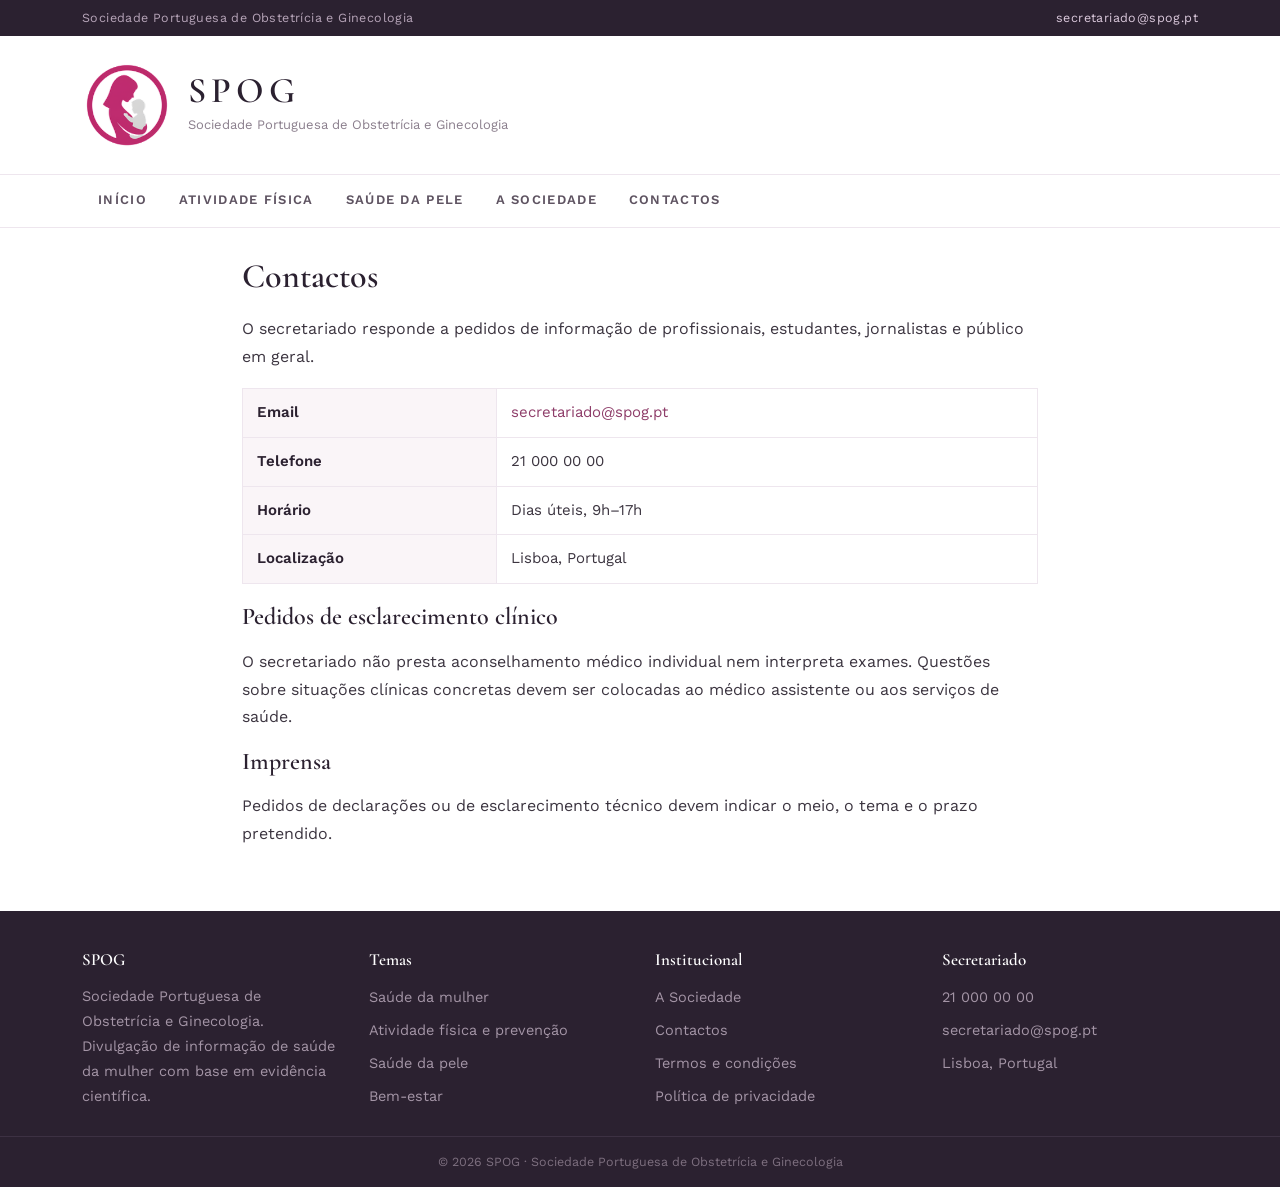
==== contactos/index.html @ cf273bd4 "Site" ====
<!doctype html>
<html lang="pt-PT"><head><meta charset="utf-8"><meta name="viewport" content="width=device-width,initial-scale=1">
<title>Contactos &mdash; SPOG</title><meta name="description" content="Contactos do secretariado."><link rel="preconnect" href="https://fonts.googleapis.com"><link rel="preconnect" href="https://fonts.gstatic.com" crossorigin><link href="https://fonts.googleapis.com/css2?family=Cormorant+Garamond:wght@600;700&family=Work+Sans:wght@400;600;700&display=swap" rel="stylesheet"><link rel="stylesheet" href="/style.css">
</head><body>
<div class="thin"><div class="w"><span>Sociedade Portuguesa de Obstetrícia e Ginecologia</span><span><a href="mailto:secretariado@spog.pt">secretariado@spog.pt</a></span></div></div>
<header class="hd"><div class="w"><img src="/images/logo.png" alt="SPOG" width="90" height="90">
<div><div class="ab">SPOG</div><div class="fl">Sociedade Portuguesa de Obstetrícia e Ginecologia</div></div></div></header>
<nav class="nb"><ul><li><a href="/">Início</a></li><li><a href="/sociedade-portuguesa-obstetricia/">Atividade física</a></li><li><a href="/dicas-de-tratamentos-para-a-celulite/">Saúde da pele</a></li><li><a href="/sobre/">A Sociedade</a></li><li><a href="/contactos/">Contactos</a></li></ul></nav>
<div class="pgs"><h1>Contactos</h1><p>O secretariado responde a pedidos de informação de profissionais, estudantes, jornalistas e público em geral.</p><table class="tg"><tr><th>Email</th><td><a href="mailto:secretariado@spog.pt">secretariado@spog.pt</a></td></tr><tr><th>Telefone</th><td>21 000 00 00</td></tr><tr><th>Horário</th><td>Dias úteis, 9h&ndash;17h</td></tr><tr><th>Localização</th><td>Lisboa, Portugal</td></tr></table><h2>Pedidos de esclarecimento clínico</h2><p>O secretariado não presta aconselhamento médico individual nem interpreta exames. Questões sobre situações clínicas concretas devem ser colocadas ao médico assistente ou aos serviços de saúde.</p><h2>Imprensa</h2><p>Pedidos de declarações ou de esclarecimento técnico devem indicar o meio, o tema e o prazo pretendido.</p></div>
<footer class="ft"><div class="w">
<div><h5>SPOG</h5><p>Sociedade Portuguesa de Obstetrícia e Ginecologia. Divulgação de informação de saúde da mulher com base em evidência científica.</p></div>
<div><h5>Temas</h5><ul><li>Saúde da mulher</li><li>Atividade física e prevenção</li><li>Saúde da pele</li><li>Bem-estar</li></ul></div>
<div><h5>Institucional</h5><ul><li><a href="/sobre/">A Sociedade</a></li><li><a href="/contactos/">Contactos</a></li><li><a href="/termos-e-condicoes/">Termos e condições</a></li><li><a href="/politica-de-privacidade/">Política de privacidade</a></li></ul></div>
<div><h5>Secretariado</h5><ul><li>21 000 00 00</li><li><a href="mailto:secretariado@spog.pt">secretariado@spog.pt</a></li><li>Lisboa, Portugal</li></ul></div>
</div><div class="cl">&copy; 2026 SPOG &middot; Sociedade Portuguesa de Obstetrícia e Ginecologia</div></footer>
</body></html>
---- style.css ----
*{box-sizing:border-box}
body{margin:0;background:#fff;color:#3c3540;font:16px/1.72 "Work Sans",-apple-system,Segoe UI,sans-serif}
a{color:#8e3d69;text-decoration:none}a:hover{text-decoration:underline}
h1,h2,h3,h4,h5{font-family:"Cormorant Garamond",Georgia,serif;color:#2b2130;line-height:1.24;margin:0 0 .5em;font-weight:600}
img{max-width:100%;display:block}
.thin{background:#2b2130;color:#b6a4b8;font-size:12.5px;letter-spacing:.4px}
.thin .w{max-width:1160px;margin:0 auto;padding:7px 22px;display:flex;justify-content:space-between;gap:12px;flex-wrap:wrap}
.thin a{color:#dbc9dc}
.hd{background:#fff;border-bottom:1px solid #eee6ee}
.hd .w{max-width:1160px;margin:0 auto;padding:24px 22px;display:flex;align-items:center;gap:16px;flex-wrap:wrap}
.hd img{width:90px;height:90px;object-fit:contain}
.hd .ab{font-family:"Cormorant Garamond",serif;font-size:36px;font-weight:600;color:#2b2130;letter-spacing:5px;line-height:1}
.hd .fl{font-size:13px;color:#8b7f8d;margin-top:5px}
.nb{border-bottom:1px solid #eee6ee}
.nb ul{max-width:1160px;margin:0 auto;padding:0 22px;list-style:none;display:flex;flex-wrap:wrap}
.nb a{display:block;padding:14px 16px;font-size:13px;font-weight:600;letter-spacing:1.3px;text-transform:uppercase;color:#5e5361;border-bottom:3px solid transparent;margin-bottom:-1px}
.nb a:hover{color:#8e3d69;border-bottom-color:#8e3d69;text-decoration:none}
.stmt{background:#faf5f8;border-bottom:1px solid #f0e5ec;padding:44px 22px;text-align:center}
.stmt h1{font-size:33px;max-width:760px;margin:0 auto .4em}
.stmt p{max-width:680px;margin:0 auto;color:#6d6270;font-size:17px}
.duo{max-width:1160px;margin:30px auto 6px;padding:0 22px;display:grid;grid-template-columns:1fr 1fr;gap:22px}
@media(max-width:760px){.duo{grid-template-columns:1fr}}
.duo .c{border:1px solid #eee6ee;border-top:4px solid #8e3d69;padding:22px 24px}
.duo .c h4{font-size:21px;margin-bottom:.35em}
.duo .c p{margin:0;font-size:14.5px;color:#6d6270}
.main{max-width:1160px;margin:0 auto;padding:26px 22px 46px;display:grid;grid-template-columns:250px 1fr;gap:38px;align-items:start}
@media(max-width:900px){.main{grid-template-columns:1fr}}
.snav h5{font-size:12.5px;letter-spacing:1.9px;text-transform:uppercase;color:#8e3d69;font-family:"Work Sans",sans-serif;font-weight:700;margin:0 0 11px;padding-bottom:8px;border-bottom:1px solid #eee6ee}
.snav ul{list-style:none;margin:0 0 28px;padding:0}
.snav li{border-bottom:1px solid #f5eff4}
.snav a{display:block;padding:10px 0;font-size:14.5px;color:#4e444f}
.snav a:hover{color:#8e3d69;text-decoration:none}
.note{background:#faf5f8;border:1px solid #f0e5ec;padding:15px;font-size:13.5px;color:#6d6270;line-height:1.6}
.pub{border-bottom:1px solid #eee6ee;padding-bottom:30px;margin-bottom:30px}
.pub:last-child{border:0}
.pub .lbl{display:inline-block;background:#f3e8ef;color:#8e3d69;font-size:11px;font-weight:700;letter-spacing:1.7px;text-transform:uppercase;padding:4px 11px;margin-bottom:11px}
.pub h2{font-size:31px}.pub h2 a{color:#2b2130}
.pub .src{font-size:12.5px;color:#928693;margin-bottom:16px}
.pub .pic{width:100%;height:300px;object-fit:cover;margin:0 0 20px}
.pub .pic.s{height:220px}
.pub h3{font-size:22px;margin-top:1.5em}
.pub ul,.pub ol{padding-left:20px}.pub li{margin:.28em 0}
.pub .mr{display:inline-block;margin-top:12px;font-size:12.5px;font-weight:700;letter-spacing:1.4px;text-transform:uppercase;color:#8e3d69}
.ft{background:#2b2130;color:#a495a6;font-size:14.5px}
.ft .w{max-width:1160px;margin:0 auto;padding:38px 22px 12px;display:grid;grid-template-columns:repeat(auto-fit,minmax(215px,1fr));gap:30px}
.ft h5{color:#fff;font-size:17px;margin:0 0 12px}
.ft a{color:#a495a6}.ft ul{list-style:none;margin:0;padding:0}.ft li{padding:4px 0}
.ft .cl{border-top:1px solid #3d3143;text-align:center;padding:14px 22px;font-size:12.5px;color:#7d6f7f}
.pgs{max-width:840px;margin:0 auto;padding:28px 22px 48px}
.pgs h1{font-size:34px}
.tg{width:100%;border-collapse:collapse;margin:18px 0}
.tg th,.tg td{border:1px solid #eee6ee;padding:11px 14px;text-align:left;font-size:15px}
.tg th{background:#faf5f8;width:32%;font-weight:600;color:#2b2130}
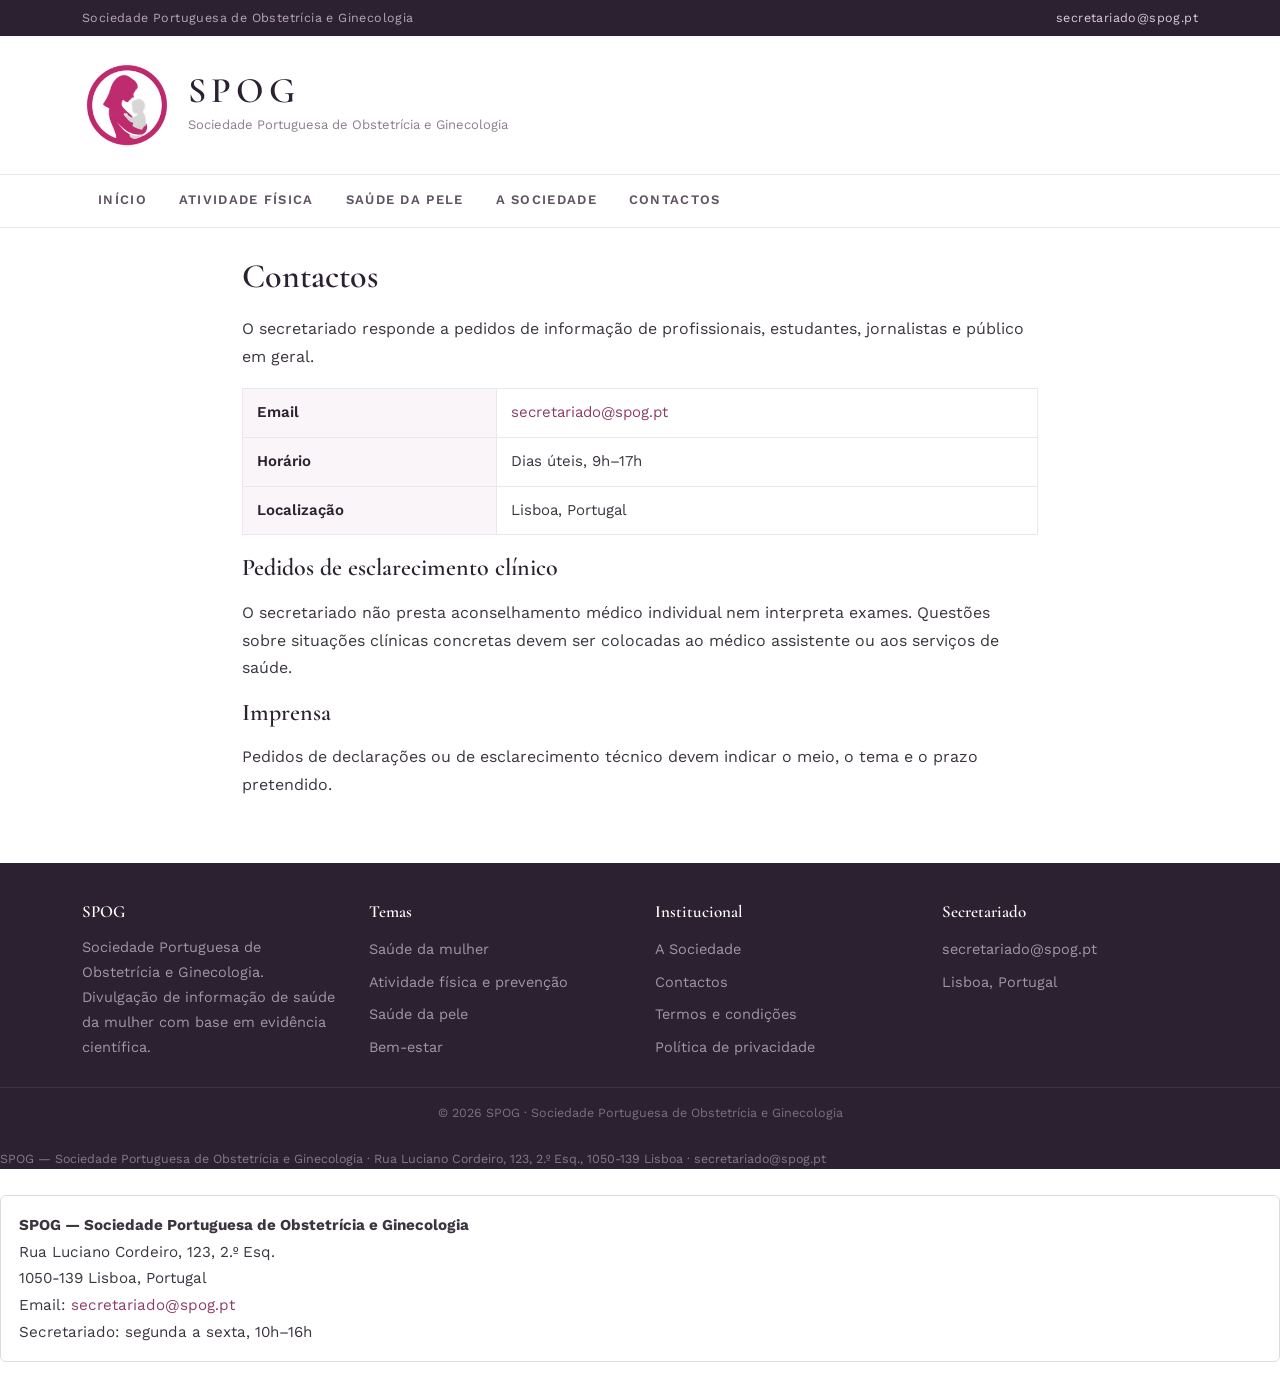
==== commit fc8de935: "Contactos com morada e email, schema JSON-LD" ====
--- a/contactos/index.html
+++ b/contactos/index.html
@@ -1,16 +1,17 @@
-<!doctype html>
-<html lang="pt-PT"><head><meta charset="utf-8"><meta name="viewport" content="width=device-width,initial-scale=1">
-<title>Contactos &mdash; SPOG</title><meta name="description" content="Contactos do secretariado."><link rel="preconnect" href="https://fonts.googleapis.com"><link rel="preconnect" href="https://fonts.gstatic.com" crossorigin><link href="https://fonts.googleapis.com/css2?family=Cormorant+Garamond:wght@600;700&family=Work+Sans:wght@400;600;700&display=swap" rel="stylesheet"><link rel="stylesheet" href="/style.css">
-</head><body>
+<!DOCTYPE html>
+
+<html lang="pt-PT"><head><meta charset="utf-8"/><meta content="width=device-width,initial-scale=1" name="viewport"/>
+<title>Contactos — SPOG</title><meta content="Contactos do secretariado." name="description"/><link href="https://fonts.googleapis.com" rel="preconnect"/><link crossorigin="" href="https://fonts.gstatic.com" rel="preconnect"/><link href="https://fonts.googleapis.com/css2?family=Cormorant+Garamond:wght@600;700&amp;family=Work+Sans:wght@400;600;700&amp;display=swap" rel="stylesheet"/><link href="/style.css" rel="stylesheet"/>
+<link href="https://spog.pt/contactos/" rel="canonical"/><meta content="article" property="og:type"/><meta content="Contactos — SPOG" property="og:title"/><meta content="Contactos do secretariado." property="og:description"/><meta content="https://spog.pt/contactos/" property="og:url"/><meta content="pt_PT" property="og:locale"/><meta content="index,follow,max-image-preview:large" name="robots"/><script type="application/ld+json">[{"@context":"https://schema.org","@type":"Organization","@id":"https://spog.pt/#organizacao","name":"SPOG — Sociedade Portuguesa de Obstetrícia e Ginecologia","url":"https://spog.pt/","description":"Divulgação de informação clínica em obstetrícia e ginecologia.","email":"secretariado@spog.pt","foundingDate":"2004","address":{"@type":"PostalAddress","streetAddress":"Rua Luciano Cordeiro, 123, 2.º Esq.","postalCode":"1050-139","addressLocality":"Lisboa","addressRegion":"Lisboa","addressCountry":"PT"},"contactPoint":{"@type":"ContactPoint","contactType":"customer support","email":"secretariado@spog.pt","availableLanguage":["Portuguese"]},"logo":{"@type":"ImageObject","url":"https://spog.pt/images/logo.png"}},{"@context":"https://schema.org","@type":"WebSite","@id":"https://spog.pt/#site","url":"https://spog.pt/","name":"SPOG — Sociedade Portuguesa de Obstetrícia e Ginecologia","inLanguage":"pt-PT","publisher":{"@id":"https://spog.pt/#organizacao"}}]</script></head><body>
 <div class="thin"><div class="w"><span>Sociedade Portuguesa de Obstetrícia e Ginecologia</span><span><a href="mailto:secretariado@spog.pt">secretariado@spog.pt</a></span></div></div>
-<header class="hd"><div class="w"><img src="/images/logo.png" alt="SPOG" width="90" height="90">
+<header class="hd"><div class="w"><img alt="SPOG" height="90" src="/images/logo.png" width="90"/>
 <div><div class="ab">SPOG</div><div class="fl">Sociedade Portuguesa de Obstetrícia e Ginecologia</div></div></div></header>
 <nav class="nb"><ul><li><a href="/">Início</a></li><li><a href="/sociedade-portuguesa-obstetricia/">Atividade física</a></li><li><a href="/dicas-de-tratamentos-para-a-celulite/">Saúde da pele</a></li><li><a href="/sobre/">A Sociedade</a></li><li><a href="/contactos/">Contactos</a></li></ul></nav>
-<div class="pgs"><h1>Contactos</h1><p>O secretariado responde a pedidos de informação de profissionais, estudantes, jornalistas e público em geral.</p><table class="tg"><tr><th>Email</th><td><a href="mailto:secretariado@spog.pt">secretariado@spog.pt</a></td></tr><tr><th>Telefone</th><td>21 000 00 00</td></tr><tr><th>Horário</th><td>Dias úteis, 9h&ndash;17h</td></tr><tr><th>Localização</th><td>Lisboa, Portugal</td></tr></table><h2>Pedidos de esclarecimento clínico</h2><p>O secretariado não presta aconselhamento médico individual nem interpreta exames. Questões sobre situações clínicas concretas devem ser colocadas ao médico assistente ou aos serviços de saúde.</p><h2>Imprensa</h2><p>Pedidos de declarações ou de esclarecimento técnico devem indicar o meio, o tema e o prazo pretendido.</p></div>
+<div class="pgs"><h1>Contactos</h1><p>O secretariado responde a pedidos de informação de profissionais, estudantes, jornalistas e público em geral.</p><table class="tg"><tr><th>Email</th><td><a href="mailto:secretariado@spog.pt">secretariado@spog.pt</a></td></tr><tr><th>Horário</th><td>Dias úteis, 9h–17h</td></tr><tr><th>Localização</th><td>Lisboa, Portugal</td></tr></table><h2>Pedidos de esclarecimento clínico</h2><p>O secretariado não presta aconselhamento médico individual nem interpreta exames. Questões sobre situações clínicas concretas devem ser colocadas ao médico assistente ou aos serviços de saúde.</p><h2>Imprensa</h2><p>Pedidos de declarações ou de esclarecimento técnico devem indicar o meio, o tema e o prazo pretendido.</p></div>
 <footer class="ft"><div class="w">
 <div><h5>SPOG</h5><p>Sociedade Portuguesa de Obstetrícia e Ginecologia. Divulgação de informação de saúde da mulher com base em evidência científica.</p></div>
 <div><h5>Temas</h5><ul><li>Saúde da mulher</li><li>Atividade física e prevenção</li><li>Saúde da pele</li><li>Bem-estar</li></ul></div>
 <div><h5>Institucional</h5><ul><li><a href="/sobre/">A Sociedade</a></li><li><a href="/contactos/">Contactos</a></li><li><a href="/termos-e-condicoes/">Termos e condições</a></li><li><a href="/politica-de-privacidade/">Política de privacidade</a></li></ul></div>
-<div><h5>Secretariado</h5><ul><li>21 000 00 00</li><li><a href="mailto:secretariado@spog.pt">secretariado@spog.pt</a></li><li>Lisboa, Portugal</li></ul></div>
-</div><div class="cl">&copy; 2026 SPOG &middot; Sociedade Portuguesa de Obstetrícia e Ginecologia</div></footer>
-</body></html>+<div><h5>Secretariado</h5><ul><li><a href="mailto:secretariado@spog.pt">secretariado@spog.pt</a></li><li>Lisboa, Portugal</li></ul></div>
+</div><div class="cl">© 2026 SPOG · Sociedade Portuguesa de Obstetrícia e Ginecologia</div><p class="ficha-rodape" style="font-size:.86em;opacity:.75;margin:10px 0 0">SPOG — Sociedade Portuguesa de Obstetrícia e Ginecologia · Rua Luciano Cordeiro, 123, 2.º Esq., 1050-139 Lisboa · secretariado@spog.pt</p></footer>
+<div class="ficha-contacto" style="margin:26px 0;padding:16px 18px;border:1px solid rgba(128,128,128,.28);border-radius:6px;font-size:.95em;line-height:1.75"><strong>SPOG — Sociedade Portuguesa de Obstetrícia e Ginecologia</strong><br/><span>Rua Luciano Cordeiro, 123, 2.º Esq.</span><br/><span>1050-139 Lisboa, Portugal</span><br/><span>Email: <a href="mailto:secretariado@spog.pt">secretariado@spog.pt</a></span><br/><span>Secretariado: segunda a sexta, 10h–16h</span></div></body></html>
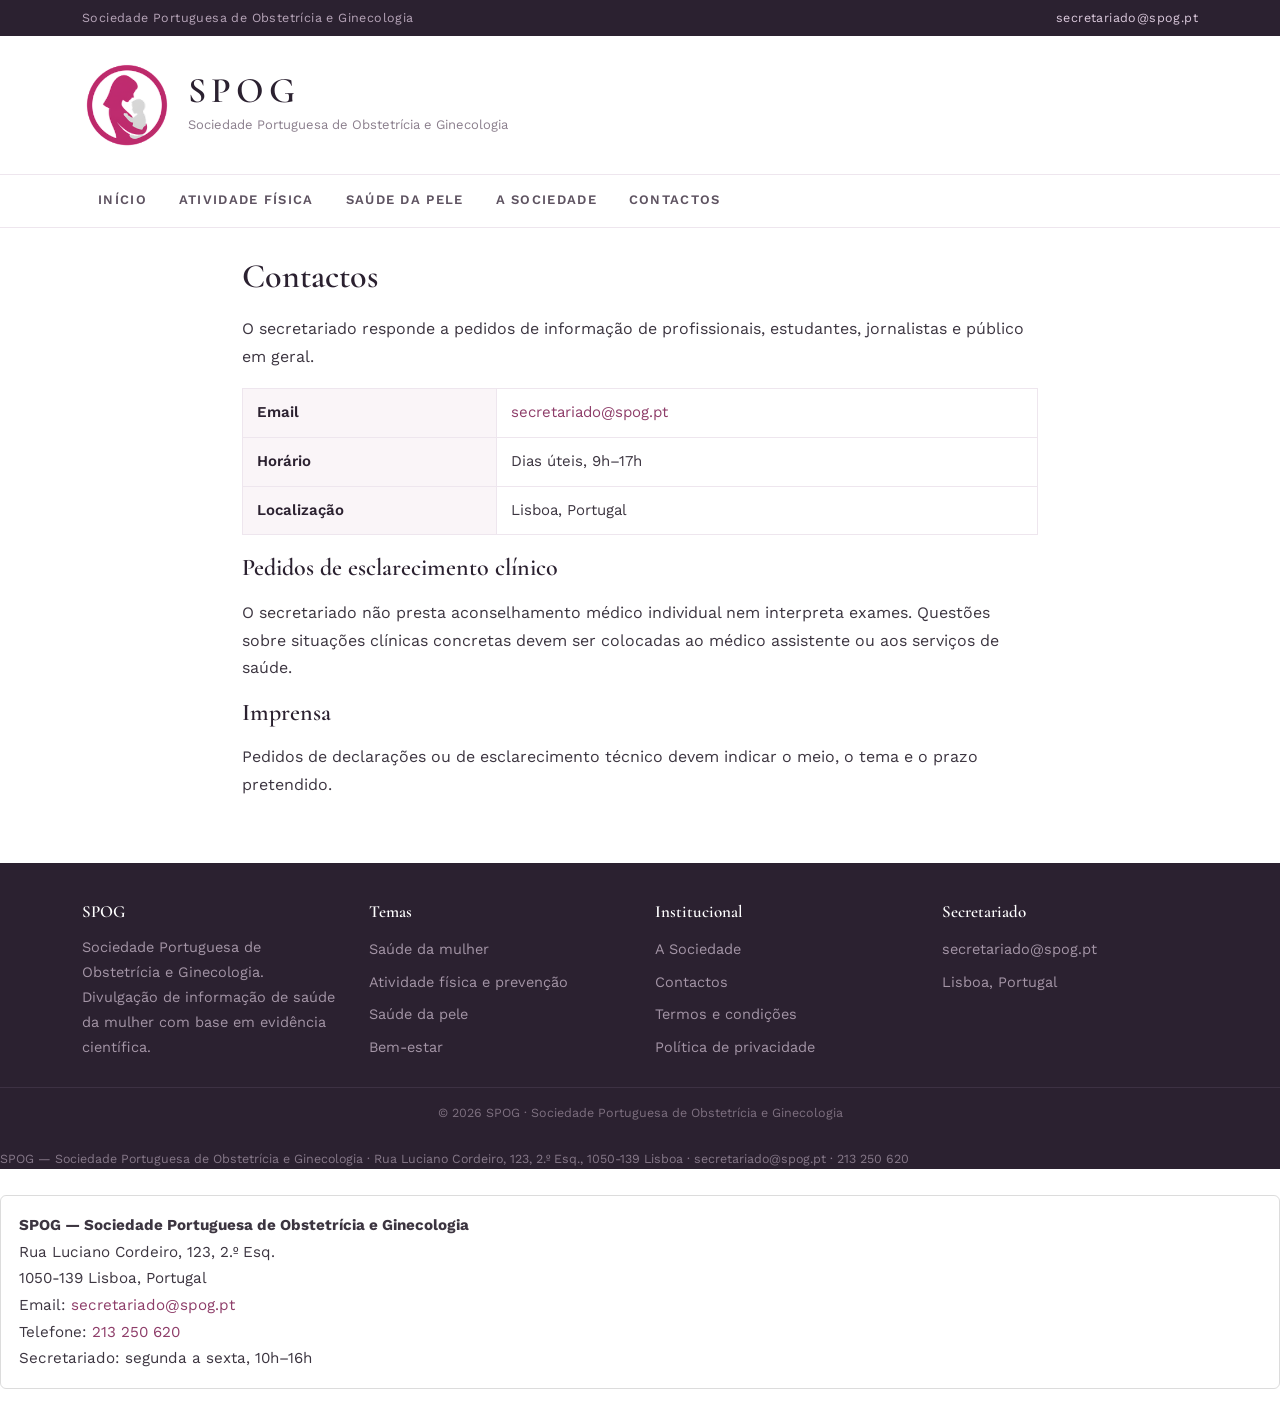
==== commit 17db74b0: "Contactos de Lisboa com telefone" ====
--- a/contactos/index.html
+++ b/contactos/index.html
@@ -2,7 +2,7 @@
 
 <html lang="pt-PT"><head><meta charset="utf-8"/><meta content="width=device-width,initial-scale=1" name="viewport"/>
 <title>Contactos — SPOG</title><meta content="Contactos do secretariado." name="description"/><link href="https://fonts.googleapis.com" rel="preconnect"/><link crossorigin="" href="https://fonts.gstatic.com" rel="preconnect"/><link href="https://fonts.googleapis.com/css2?family=Cormorant+Garamond:wght@600;700&amp;family=Work+Sans:wght@400;600;700&amp;display=swap" rel="stylesheet"/><link href="/style.css" rel="stylesheet"/>
-<link href="https://spog.pt/contactos/" rel="canonical"/><meta content="article" property="og:type"/><meta content="Contactos — SPOG" property="og:title"/><meta content="Contactos do secretariado." property="og:description"/><meta content="https://spog.pt/contactos/" property="og:url"/><meta content="pt_PT" property="og:locale"/><meta content="index,follow,max-image-preview:large" name="robots"/><script type="application/ld+json">[{"@context":"https://schema.org","@type":"Organization","@id":"https://spog.pt/#organizacao","name":"SPOG — Sociedade Portuguesa de Obstetrícia e Ginecologia","url":"https://spog.pt/","description":"Divulgação de informação clínica em obstetrícia e ginecologia.","email":"secretariado@spog.pt","foundingDate":"2004","address":{"@type":"PostalAddress","streetAddress":"Rua Luciano Cordeiro, 123, 2.º Esq.","postalCode":"1050-139","addressLocality":"Lisboa","addressRegion":"Lisboa","addressCountry":"PT"},"contactPoint":{"@type":"ContactPoint","contactType":"customer support","email":"secretariado@spog.pt","availableLanguage":["Portuguese"]},"logo":{"@type":"ImageObject","url":"https://spog.pt/images/logo.png"}},{"@context":"https://schema.org","@type":"WebSite","@id":"https://spog.pt/#site","url":"https://spog.pt/","name":"SPOG — Sociedade Portuguesa de Obstetrícia e Ginecologia","inLanguage":"pt-PT","publisher":{"@id":"https://spog.pt/#organizacao"}}]</script></head><body>
+<link href="https://spog.pt/contactos/" rel="canonical"/><meta content="article" property="og:type"/><meta content="Contactos — SPOG" property="og:title"/><meta content="Contactos do secretariado." property="og:description"/><meta content="https://spog.pt/contactos/" property="og:url"/><meta content="pt_PT" property="og:locale"/><meta content="index,follow,max-image-preview:large" name="robots"/><script type="application/ld+json">[{"@context":"https://schema.org","@type":"Organization","@id":"https://spog.pt/#organizacao","name":"SPOG — Sociedade Portuguesa de Obstetrícia e Ginecologia","url":"https://spog.pt/","description":"Divulgação de informação clínica em obstetrícia e ginecologia.","email":"secretariado@spog.pt","foundingDate":"2004","address":{"@type":"PostalAddress","streetAddress":"Rua Luciano Cordeiro, 123, 2.º Esq.","postalCode":"1050-139","addressLocality":"Lisboa","addressRegion":"Lisboa","addressCountry":"PT"},"contactPoint":{"@type":"ContactPoint","contactType":"customer support","email":"secretariado@spog.pt","availableLanguage":["Portuguese"],"telephone":"+351 213 250 620"},"telephone":"+351 213 250 620","logo":{"@type":"ImageObject","url":"https://spog.pt/images/logo.png"}},{"@context":"https://schema.org","@type":"WebSite","@id":"https://spog.pt/#site","url":"https://spog.pt/","name":"SPOG — Sociedade Portuguesa de Obstetrícia e Ginecologia","inLanguage":"pt-PT","publisher":{"@id":"https://spog.pt/#organizacao"}}]</script></head><body>
 <div class="thin"><div class="w"><span>Sociedade Portuguesa de Obstetrícia e Ginecologia</span><span><a href="mailto:secretariado@spog.pt">secretariado@spog.pt</a></span></div></div>
 <header class="hd"><div class="w"><img alt="SPOG" height="90" src="/images/logo.png" width="90"/>
 <div><div class="ab">SPOG</div><div class="fl">Sociedade Portuguesa de Obstetrícia e Ginecologia</div></div></div></header>
@@ -13,5 +13,5 @@
 <div><h5>Temas</h5><ul><li>Saúde da mulher</li><li>Atividade física e prevenção</li><li>Saúde da pele</li><li>Bem-estar</li></ul></div>
 <div><h5>Institucional</h5><ul><li><a href="/sobre/">A Sociedade</a></li><li><a href="/contactos/">Contactos</a></li><li><a href="/termos-e-condicoes/">Termos e condições</a></li><li><a href="/politica-de-privacidade/">Política de privacidade</a></li></ul></div>
 <div><h5>Secretariado</h5><ul><li><a href="mailto:secretariado@spog.pt">secretariado@spog.pt</a></li><li>Lisboa, Portugal</li></ul></div>
-</div><div class="cl">© 2026 SPOG · Sociedade Portuguesa de Obstetrícia e Ginecologia</div><p class="ficha-rodape" style="font-size:.86em;opacity:.75;margin:10px 0 0">SPOG — Sociedade Portuguesa de Obstetrícia e Ginecologia · Rua Luciano Cordeiro, 123, 2.º Esq., 1050-139 Lisboa · secretariado@spog.pt</p></footer>
-<div class="ficha-contacto" style="margin:26px 0;padding:16px 18px;border:1px solid rgba(128,128,128,.28);border-radius:6px;font-size:.95em;line-height:1.75"><strong>SPOG — Sociedade Portuguesa de Obstetrícia e Ginecologia</strong><br/><span>Rua Luciano Cordeiro, 123, 2.º Esq.</span><br/><span>1050-139 Lisboa, Portugal</span><br/><span>Email: <a href="mailto:secretariado@spog.pt">secretariado@spog.pt</a></span><br/><span>Secretariado: segunda a sexta, 10h–16h</span></div></body></html>+</div><div class="cl">© 2026 SPOG · Sociedade Portuguesa de Obstetrícia e Ginecologia</div><p class="ficha-rodape" style="font-size:.86em;opacity:.75;margin:10px 0 0">SPOG — Sociedade Portuguesa de Obstetrícia e Ginecologia · Rua Luciano Cordeiro, 123, 2.º Esq., 1050-139 Lisboa · secretariado@spog.pt · 213 250 620</p></footer>
+<div class="ficha-contacto" style="margin:26px 0;padding:16px 18px;border:1px solid rgba(128,128,128,.28);border-radius:6px;font-size:.95em;line-height:1.75"><strong>SPOG — Sociedade Portuguesa de Obstetrícia e Ginecologia</strong><br/><span>Rua Luciano Cordeiro, 123, 2.º Esq.</span><br/><span>1050-139 Lisboa, Portugal</span><br/><span>Email: <a href="mailto:secretariado@spog.pt">secretariado@spog.pt</a></span><br/><span>Telefone: <a href="tel:213250620">213 250 620</a></span><br/><span>Secretariado: segunda a sexta, 10h–16h</span></div></body></html>
